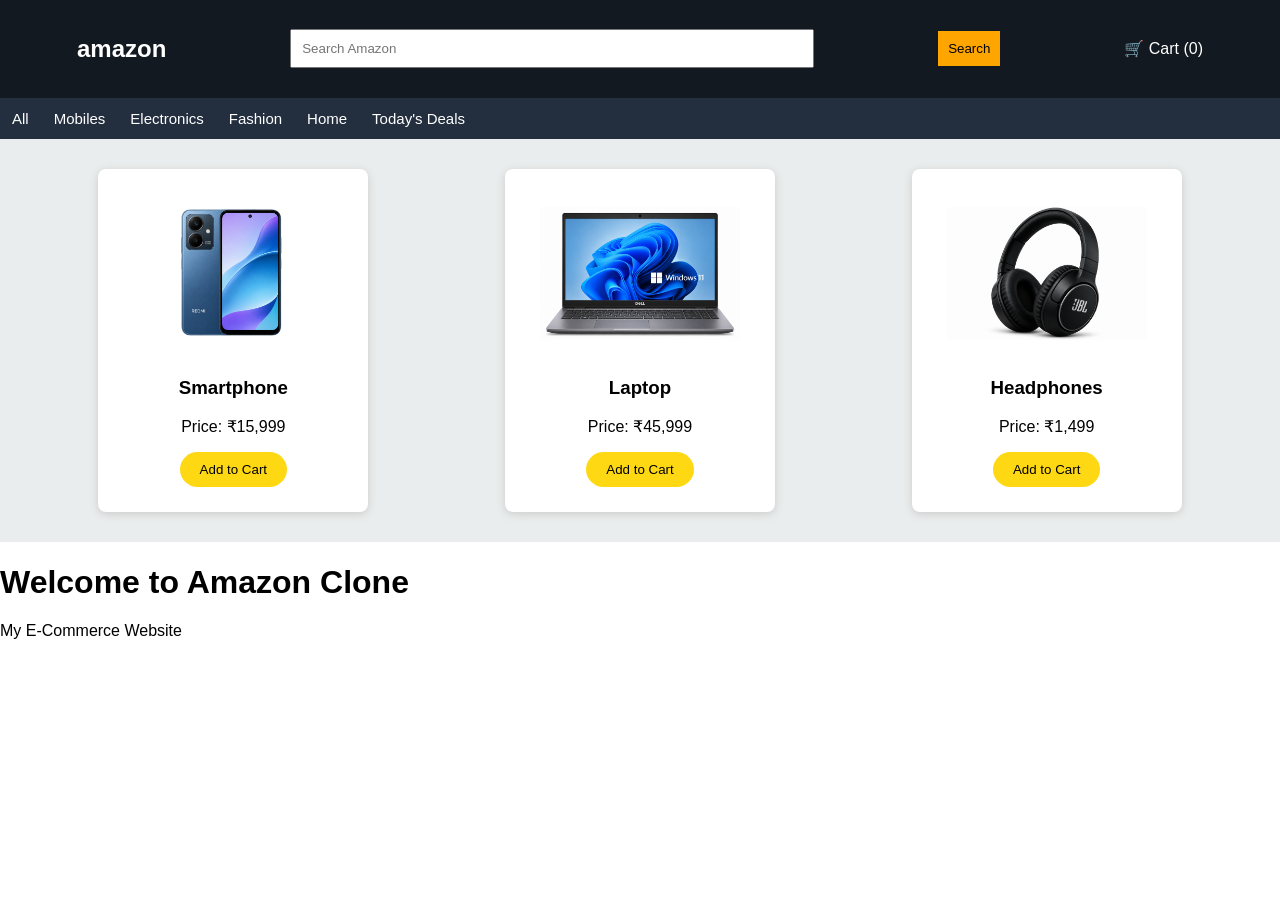
==== index.html @ 3e9e8d00 "Amazon Clone Project Complete" ====
<!DOCTYPE html>
<html lang="en">
<head>
    <meta charset="UTF-8">
    <title>Amazon Clone</title>
    <link rel="stylesheet" href="style.css">
</head>
<body>
    <header>
        <h2>amazon</h2>
        <input type="text" placeholder="Search Amazon">
        <button>Search</button>
        <span>🛒 Cart (<span id="cart-count">0</span>)</span>
    </header>

<nav>
    <a href="#">All</a>
    <a href="#">Mobiles</a>
    <a href="#">Electronics</a>
    <a href="#">Fashion</a>
    <a href="#">Home</a>
    <a href="#">Today's Deals</a>
</nav>

<section class="products">
    <div class="product">
        <img src="mobile.png" alt="Smartphone" width="200">
        <h3>Smartphone</h3>
        <p>Price: ₹15,999</p>
        <button>Add to Cart</button>
    </div>

    <div class="product">
        <img src="laptop.png" alt="Laptop" width="200">
        <h3>Laptop</h3>
        <p>Price: ₹45,999</p>
        <button>Add to Cart</button>
    </div>

    <div class="product">
        <img src="headphones.png" alt="Headphones" width="200">
        <h3>Headphones</h3>
        <p>Price: ₹1,499</p>
        <button>Add to Cart</button>
    </div>
</section>

    <h1>Welcome to Amazon Clone</h1>

    <p>My E-Commerce Website</p>
<script src="script.js"></script>
</body>
</html>
---- style.css ----
body {
    margin: 0;
    font-family: Arial, sans-serif;
}

header {
    background-color: #131921;
    color: white;
    display: flex;
    align-items: center;
    justify-content: space-around;
    padding: 15px;
}

header input {
    padding: 10px;
    width: 40%;
}

header button {
    padding: 10px;
    background-color: orange;
    border: none;
    cursor: pointer;
}

nav {
    background-color: #232f3e;
    padding: 12px;
    display: flex;
    gap: 25px;
}

nav a {
    color: white;
    text-decoration: none;
    font-size: 15px;
}

nav a:hover {
    text-decoration: underline;
}

.products {
    display: flex;
    justify-content: space-around;
    padding: 30px;
    background-color: #eaeded;
}

.product {
    background-color: white;
    padding: 25px;
    width: 220px;
    text-align: center;
    border-radius: 8px;
    box-shadow: 0 2px 8px #cccccc;
}

.product button {
    background-color: #ffd814;
    border: none;
    padding: 10px 20px;
    border-radius: 20px;
    cursor: pointer;
}

.product button:hover {
    background-color: #f7ca00;
}

.product img {
    width: 200px;
    height: 160px;
    object-fit: contain;
}
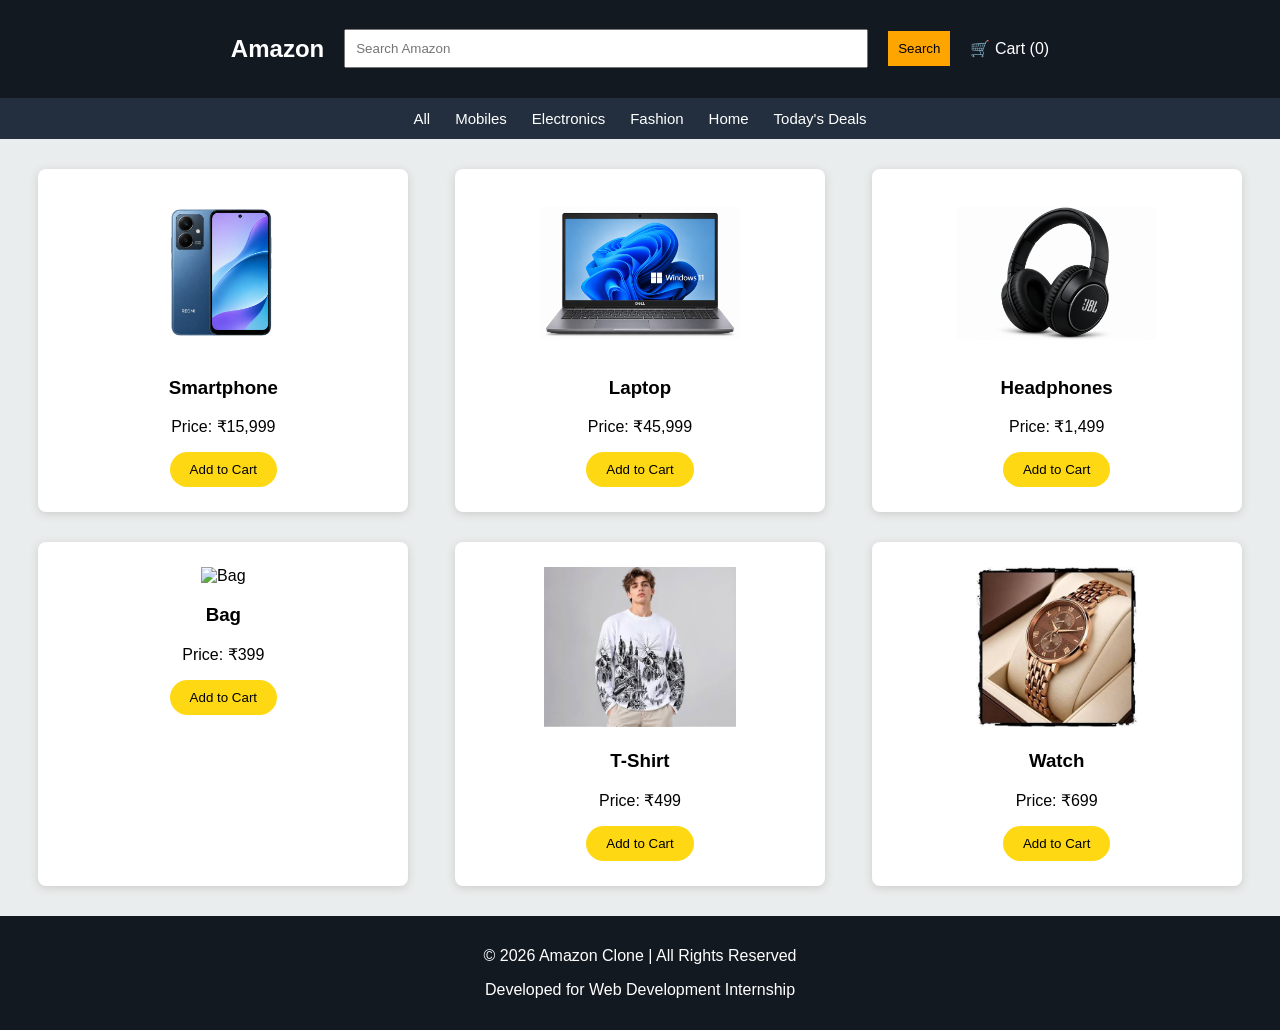
==== commit 5edf907b: "Final Amazon Clone project" ====
--- a/index.html
+++ b/index.html
@@ -8,7 +8,7 @@
 </head>
 <body>
     <header>
-        <h2>amazon</h2>
+        <h2>Amazon</h2>
         <input type="text" placeholder="Search Amazon">
         <button>Search</button>
         <span>🛒 Cart (<span id="cart-count">0</span>)</span>
@@ -44,11 +44,29 @@
         <p>Price: ₹1,499</p>
         <button>Add to Cart</button>
     </div>
+    <div class="product">
+        <img src="bag.jpg" alt="Bag" width="200">
+        <h3>Bag</h3>
+        <p>Price: ₹399</p>
+        <button>Add to Cart</button>
+    </div>
+    <div class="product">
+        <img src="T-shirt.jpg" alt="T-Shirt" width="200">
+        <h3>T-Shirt</h3>
+        <p>Price: ₹499</p>
+        <button>Add to Cart</button>
+    </div>
+    <div class="product">
+        <img src="watch.jpg" alt="Watch" width="200">
+        <h3>Watch</h3>
+        <p>Price: ₹699</p>
+        <button>Add to Cart</button>
+    </div>
 </section>
-
-    <h1>Welcome to Amazon Clone</h1>
-
-    <p>My E-Commerce Website</p>
+<footer>
+    <p>© 2026 Amazon Clone | All Rights Reserved</p>
+    <p>Developed for Web Development Internship</p>
+</footer>
 <script src="script.js"></script>
 </body>
 </html>
--- a/style.css
+++ b/style.css
@@ -9,7 +9,8 @@
     color: white;
     display: flex;
     align-items: center;
-    justify-content: space-around;
+    justify-content: center;
+    gap: 20px;
     padding: 15px;
 }
 
@@ -30,6 +31,7 @@
     padding: 12px;
     display: flex;
     gap: 25px;
+    justify-content: center;
 }
 
 nav a {
@@ -43,8 +45,10 @@
 }
 
 .products {
-    display: flex;
-    justify-content: space-around;
+    display: grid;
+    grid-template-columns: repeat(3, 1fr);
+    justify-items: center;
+    gap: 30px;
     padding: 30px;
     background-color: #eaeded;
 }
@@ -52,7 +56,7 @@
 .product {
     background-color: white;
     padding: 25px;
-    width: 220px;
+    width: 320px;
     text-align: center;
     border-radius: 8px;
     box-shadow: 0 2px 8px #cccccc;
@@ -75,4 +79,10 @@
     height: 160px;
     object-fit: contain;
 }
+footer {
+    background-color: #131921;
+    color: white;
+    text-align: center;
+    padding: 15px;
+}
 
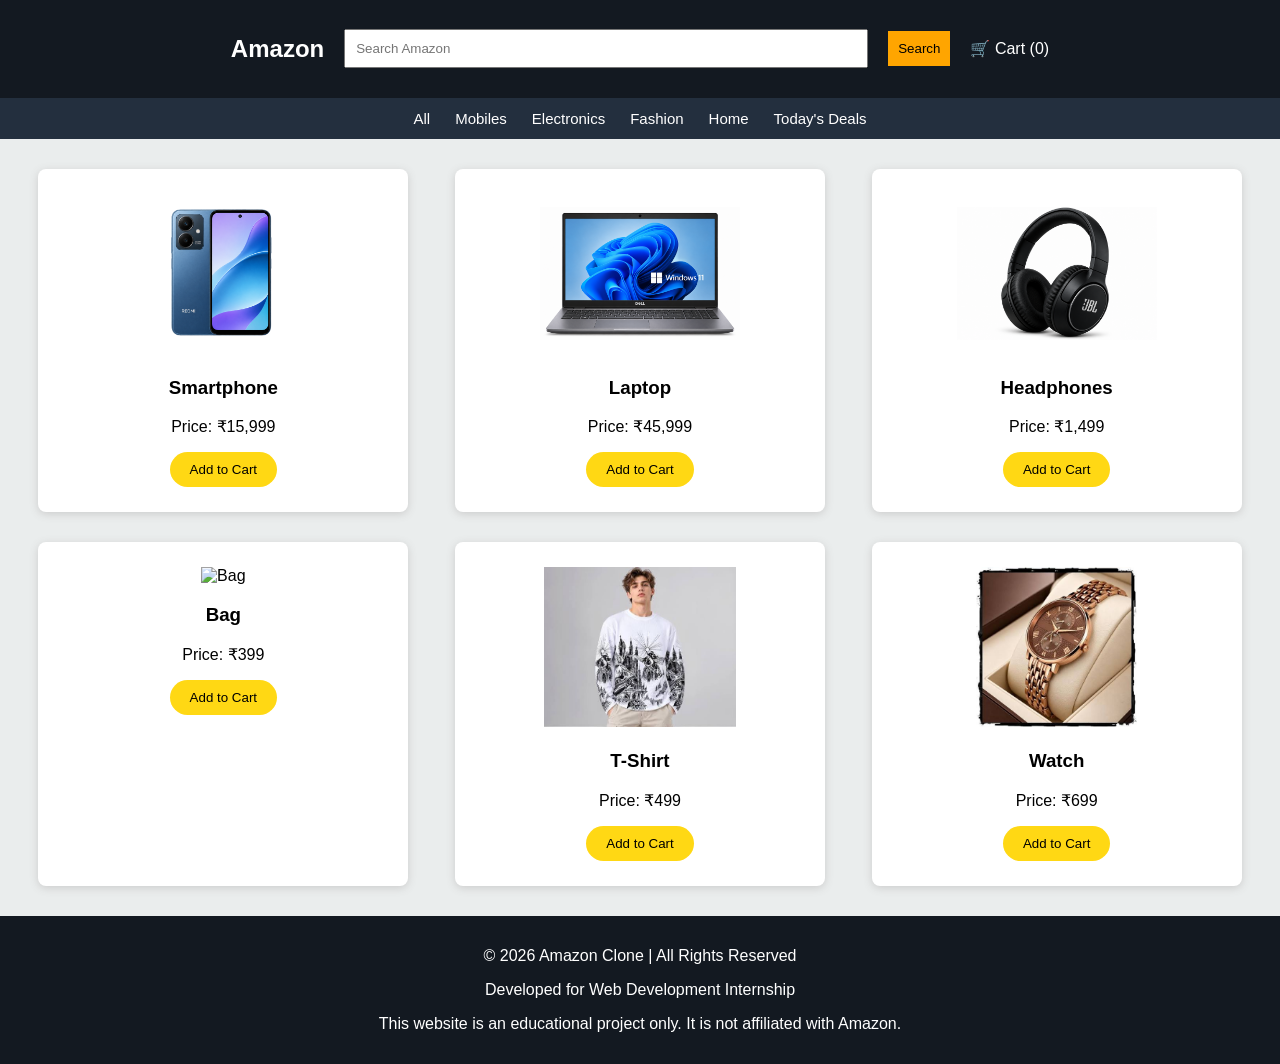
==== commit 220ec397: "Added educational project disclaimer" ====
--- a/index.html
+++ b/index.html
@@ -66,6 +66,8 @@
 <footer>
     <p>© 2026 Amazon Clone | All Rights Reserved</p>
     <p>Developed for Web Development Internship</p>
+    <p>This website is an educational project only.
+It is not affiliated with Amazon.</p>
 </footer>
 <script src="script.js"></script>
 </body>
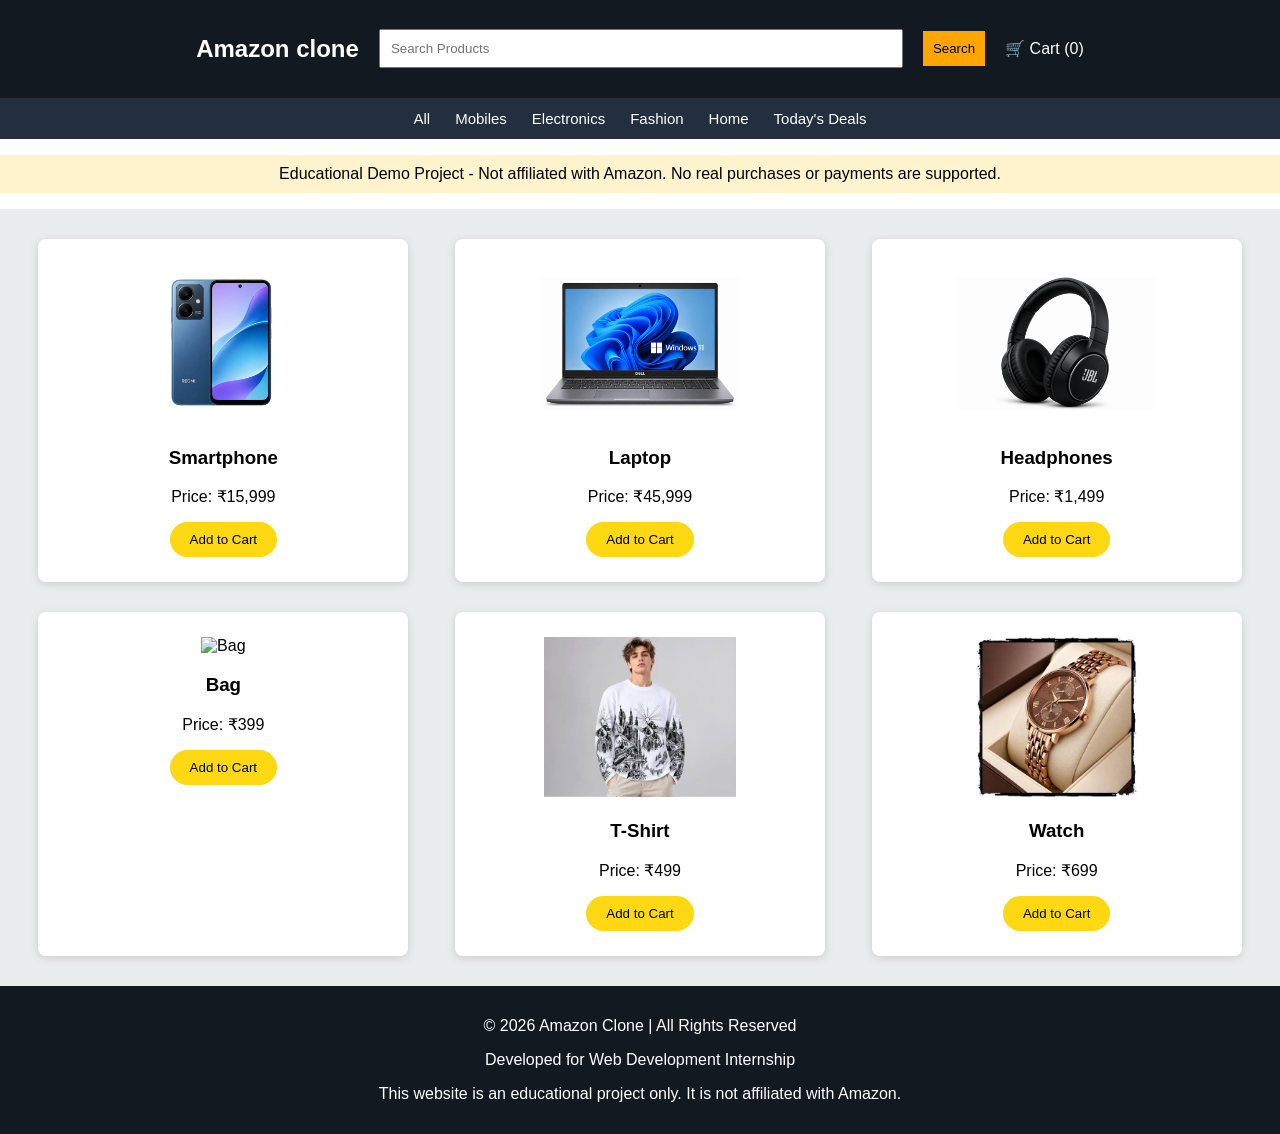
==== commit dd2dfac4: "Updated demo branding and disclaimer" ====
--- a/index.html
+++ b/index.html
@@ -8,8 +8,8 @@
 </head>
 <body>
     <header>
-        <h2>Amazon</h2>
-        <input type="text" placeholder="Search Amazon">
+        <h2>Amazon clone</h2>
+        <input type="text" placeholder="Search Products">
         <button>Search</button>
         <span>🛒 Cart (<span id="cart-count">0</span>)</span>
     </header>
@@ -21,7 +21,10 @@
     <a href="#">Fashion</a>
     <a href="#">Home</a>
     <a href="#">Today's Deals</a>
-</nav>
+</nav><p style="text-align: center; background: #fff3cd; padding: 10px;">
+    Educational Demo Project - Not affiliated with Amazon.
+    No real purchases or payments are supported.
+</p>
 
 <section class="products">
     <div class="product">
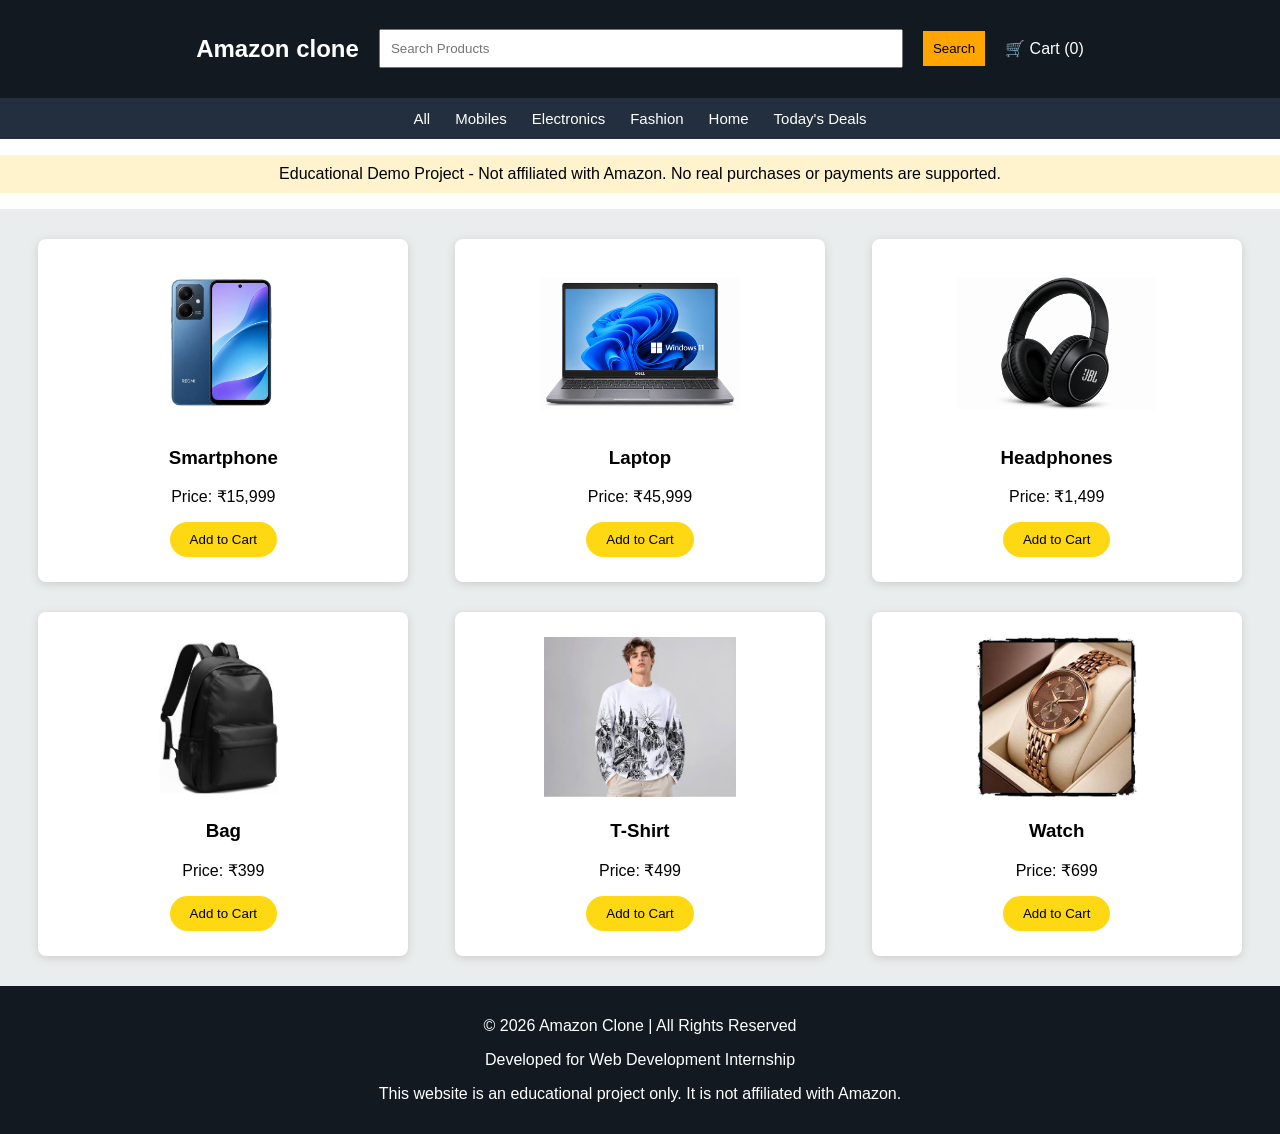
==== commit af984f69: "Update amazon clone" ====
--- a/index.html
+++ b/index.html
@@ -48,19 +48,19 @@
         <button>Add to Cart</button>
     </div>
     <div class="product">
-        <img src="bag.jpg" alt="Bag" width="200">
+        <img src="Bag.png" alt="Bag" width="200">
         <h3>Bag</h3>
         <p>Price: ₹399</p>
         <button>Add to Cart</button>
     </div>
     <div class="product">
-        <img src="T-shirt.jpg" alt="T-Shirt" width="200">
+        <img src="T-shirt.png" alt="T-Shirt" width="200">
         <h3>T-Shirt</h3>
         <p>Price: ₹499</p>
         <button>Add to Cart</button>
     </div>
     <div class="product">
-        <img src="watch.jpg" alt="Watch" width="200">
+        <img src="watch.png" alt="Watch" width="200">
         <h3>Watch</h3>
         <p>Price: ₹699</p>
         <button>Add to Cart</button>
